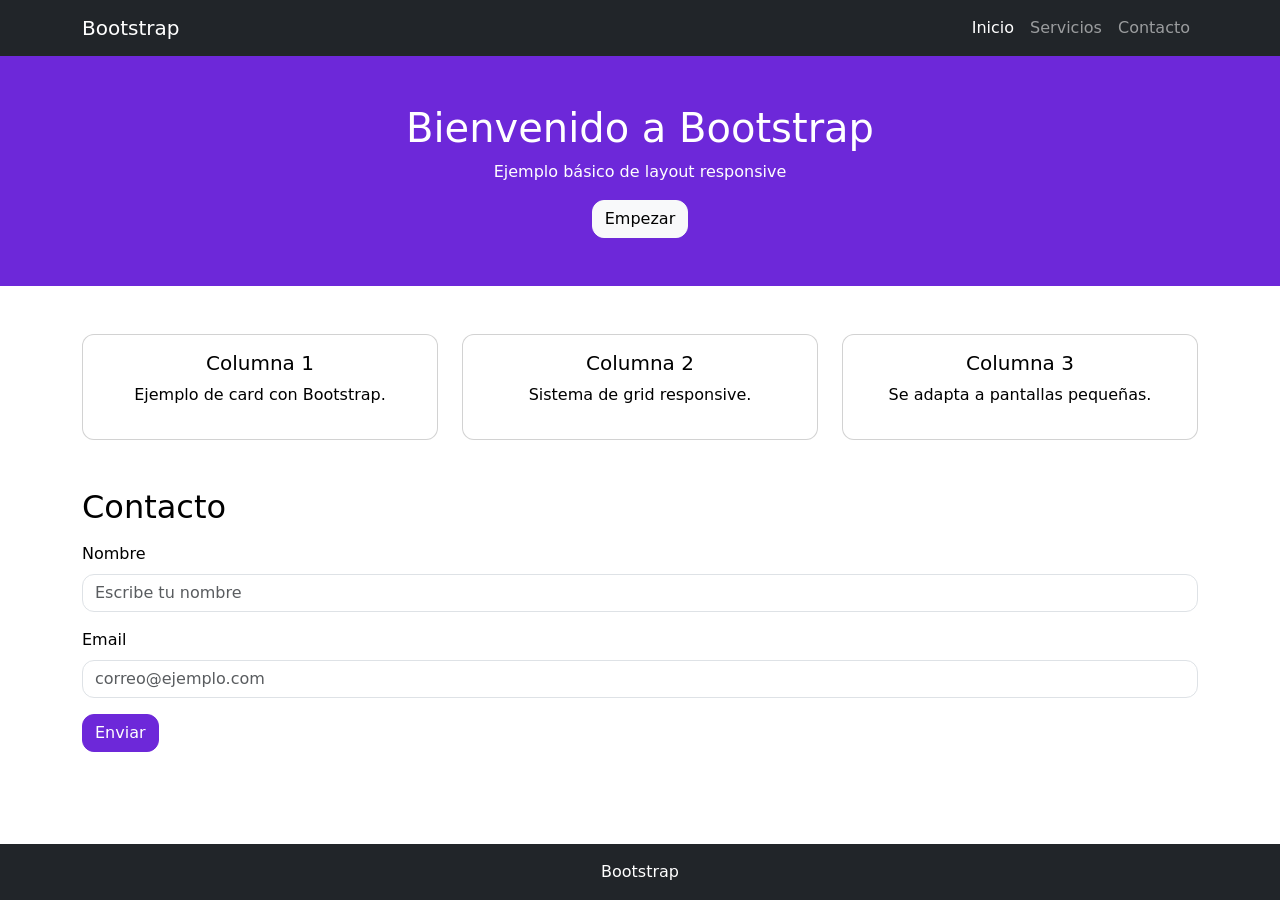
==== ayudantia2/ejOverride/index.html @ d3d225d9 "Inicio 2da ayudantia" ====
<!DOCTYPE html>
<html lang="es">
<head>
  <meta charset="UTF-8">
  <meta name="viewport" content="width=device-width, initial-scale=1.0">
  <title>Ejemplo Bootstrap</title>

  <link href="https://cdn.jsdelivr.net/npm/bootstrap@5.3.3/dist/css/bootstrap.min.css" rel="stylesheet">
  <link href="css/bootstrapOverride.css" rel="stylesheet">
  <link href="css/styles.css" rel="stylesheet">
  
</head>

<body>

  <!-- NAVBAR -->
  <nav class="navbar navbar-expand-lg navbar-dark bg-dark">
    <div class="container">
      <a class="navbar-brand" href="#">Bootstrap</a>

      <button class="navbar-toggler" type="button" data-bs-toggle="collapse" data-bs-target="#menu">
        <span class="navbar-toggler-icon"></span>
      </button>

      <div class="collapse navbar-collapse" id="menu">
        <ul class="navbar-nav ms-auto">
          <li class="nav-item"><a class="nav-link active" href="#">Inicio</a></li>
          <li class="nav-item"><a class="nav-link" href="#">Servicios</a></li>
          <li class="nav-item"><a class="nav-link" href="#">Contacto</a></li>
        </ul>
      </div>
    </div>
  </nav>

  <!-- HERO -->
  <header class="bg-primary text-white text-center py-5">
    <div class="container">
      <h1>Bienvenido a Bootstrap</h1>
      <p>Ejemplo básico de layout responsive</p>
      <a class="btn btn-light" href="#">Empezar</a>
    </div>
  </header>

  <!-- GRID SECTION -->
  <section class="container my-5">
    <div class="row text-center">

      <div class="col-md-4">
        <div class="card p-3">
          <h5>Columna 1</h5>
          <p>Ejemplo de card con Bootstrap.</p>
        </div>
      </div>

      <div class="col-md-4">
        <div class="card p-3">
          <h5>Columna 2</h5>
          <p>Sistema de grid responsive.</p>
        </div>
      </div>

      <div class="col-md-4">
        <div class="card p-3">
          <h5>Columna 3</h5>
          <p>Se adapta a pantallas pequeñas.</p>
        </div>
      </div>

    </div>
  </section>

  <!-- FORMULARIO -->
  <section class="container my-5">
    <h2 class="mb-3">Contacto</h2>

    <form>
      <div class="mb-3">
        <label class="form-label">Nombre</label>
        <input type="text" class="form-control" placeholder="Escribe tu nombre">
      </div>

      <div class="mb-3">
        <label class="form-label">Email</label>
        <input type="email" class="form-control" placeholder="correo@ejemplo.com">
      </div>

      <button type="submit" class="btn btn-primary">Enviar</button>
    </form>
  </section>

  <!-- FOOTER -->
  <footer class="bg-dark text-white text-center py-3 fixed-bottom">
    <p class="mb-0">Bootstrap</p>
  </footer>


  <script src="https://cdn.jsdelivr.net/npm/bootstrap@5.3.3/dist/js/bootstrap.bundle.min.js"></script>
</body>
</html>
---- ayudantia2/ejOverride/css/bootstrapOverride.css ----
:root {
  /* PALETA PRINCIPAL */
  --bs-primary: #6d28d9;
  --bs-primary-rgb: 109, 40, 217;

  --bs-success: #10b981;
  --bs-warning: #f59e0b;
  --bs-danger: #ef4444;

  /* FONDOS */
  --bs-body-bg: white;
  --bs-body-color: black;

  /* COMPONENTES */
  --bs-border-radius: 12px;
  --bs-border-radius-sm: 8px;
  --bs-border-radius-lg: 16px;
  --bs-link-color: #a78bfa;
  --bs-link-hover-color: #c4b5fd;
}

.btn-primary {
  --bs-btn-bg: #6d28d9;
  --bs-btn-border-color: #6d28d9;
  --bs-btn-hover-bg: #5b21b6;
  --bs-btn-hover-border-color: #5b21b6;
  --bs-btn-active-bg: #4c1d95;
  --bs-btn-active-border-color: #4c1d95;
}
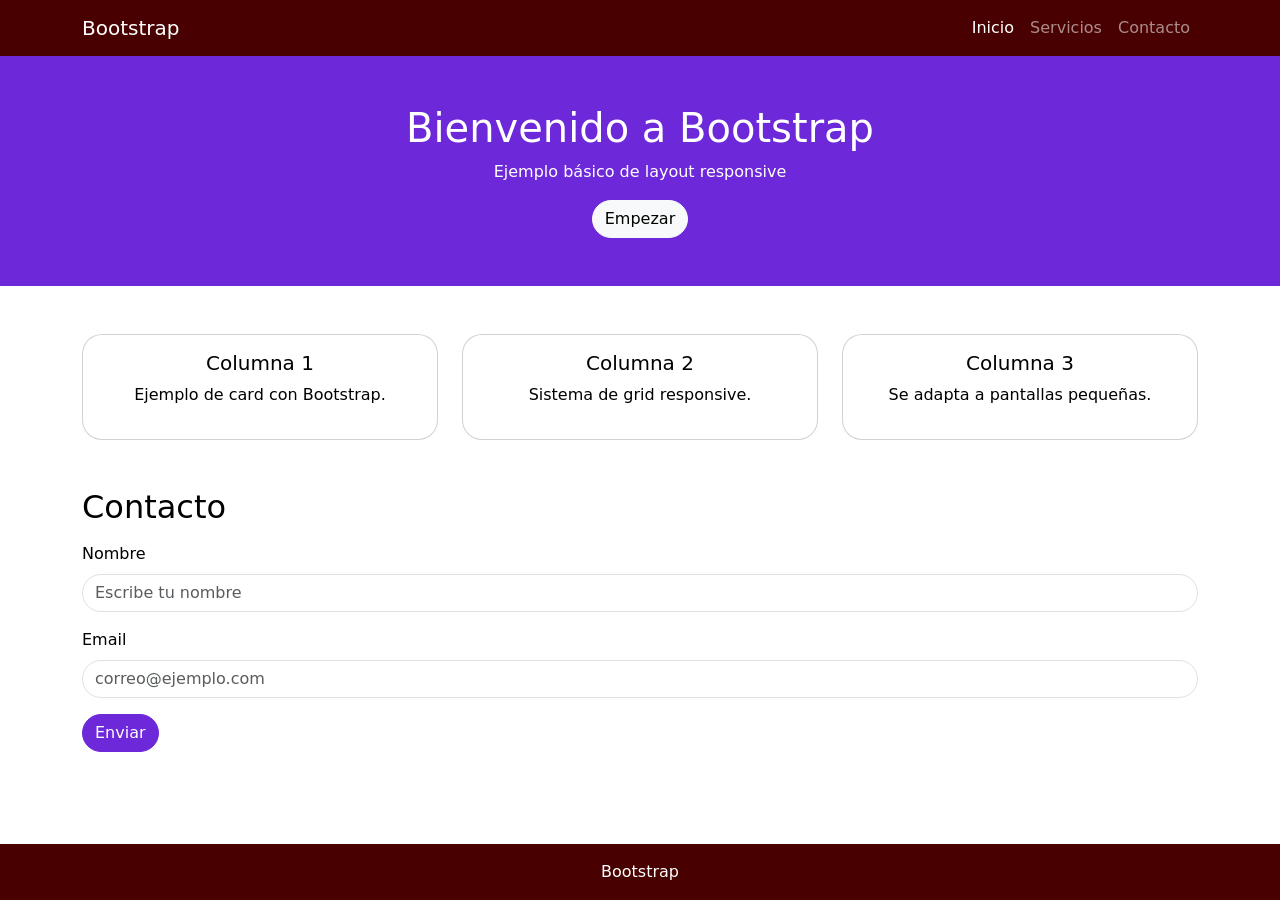
==== commit 300a8726: "Ayudantia2" ====
--- a/ayudantia2/ejOverride/index.html
+++ b/ayudantia2/ejOverride/index.html
@@ -45,26 +45,26 @@
   <section class="container my-5">
     <div class="row text-center">
 
-      <div class="col-md-4">
-        <div class="card p-3">
-          <h5>Columna 1</h5>
-          <p>Ejemplo de card con Bootstrap.</p>
+      <div class="col-4">
+          <div class="card p-3">
+            <h5>Columna 1</h5>
+            <p>Ejemplo de card con Bootstrap.</p>
+          </div>
         </div>
-      </div>
 
-      <div class="col-md-4">
-        <div class="card p-3">
-          <h5>Columna 2</h5>
-          <p>Sistema de grid responsive.</p>
+        <div class="col-md-4">
+          <div class="card p-3">
+            <h5>Columna 2</h5>
+            <p>Sistema de grid responsive.</p>
+          </div>
         </div>
-      </div>
 
-      <div class="col-md-4">
-        <div class="card p-3">
-          <h5>Columna 3</h5>
-          <p>Se adapta a pantallas pequeñas.</p>
-        </div>
-      </div>
+        <div class="col-md-4">
+          <div class="card p-3">
+            <h5>Columna 3</h5>
+            <p>Se adapta a pantallas pequeñas.</p>
+          </div>  
+       </div>
 
     </div>
   </section>
@@ -96,4 +96,13 @@
 
   <script src="https://cdn.jsdelivr.net/npm/bootstrap@5.3.3/dist/js/bootstrap.bundle.min.js"></script>
 </body>
-</html>+</html>
+
+<!-- 
+    `col-` 0px (móvil base)
+ `col-sm-` ≥576px          
+ `col-md-` ≥768px   (ref tablet)       
+ `col-lg-` ≥992px   (ref pc) 
+ `col-xl-` ≥1200px         
+`col-xxl-` ≥1400px
+->
--- a/ayudantia2/ejOverride/css/bootstrapOverride.css
+++ b/ayudantia2/ejOverride/css/bootstrapOverride.css
@@ -12,7 +12,7 @@
   --bs-body-color: black;
 
   /* COMPONENTES */
-  --bs-border-radius: 12px;
+  --bs-border-radius: 20px;
   --bs-border-radius-sm: 8px;
   --bs-border-radius-lg: 16px;
   --bs-link-color: #a78bfa;
@@ -28,5 +28,6 @@
   --bs-btn-active-border-color: #4c1d95;
 }
 
-
-
+.navbar-dark, .bg-dark{
+  background-color: rgb(73, 0, 0) !important;
+} 
